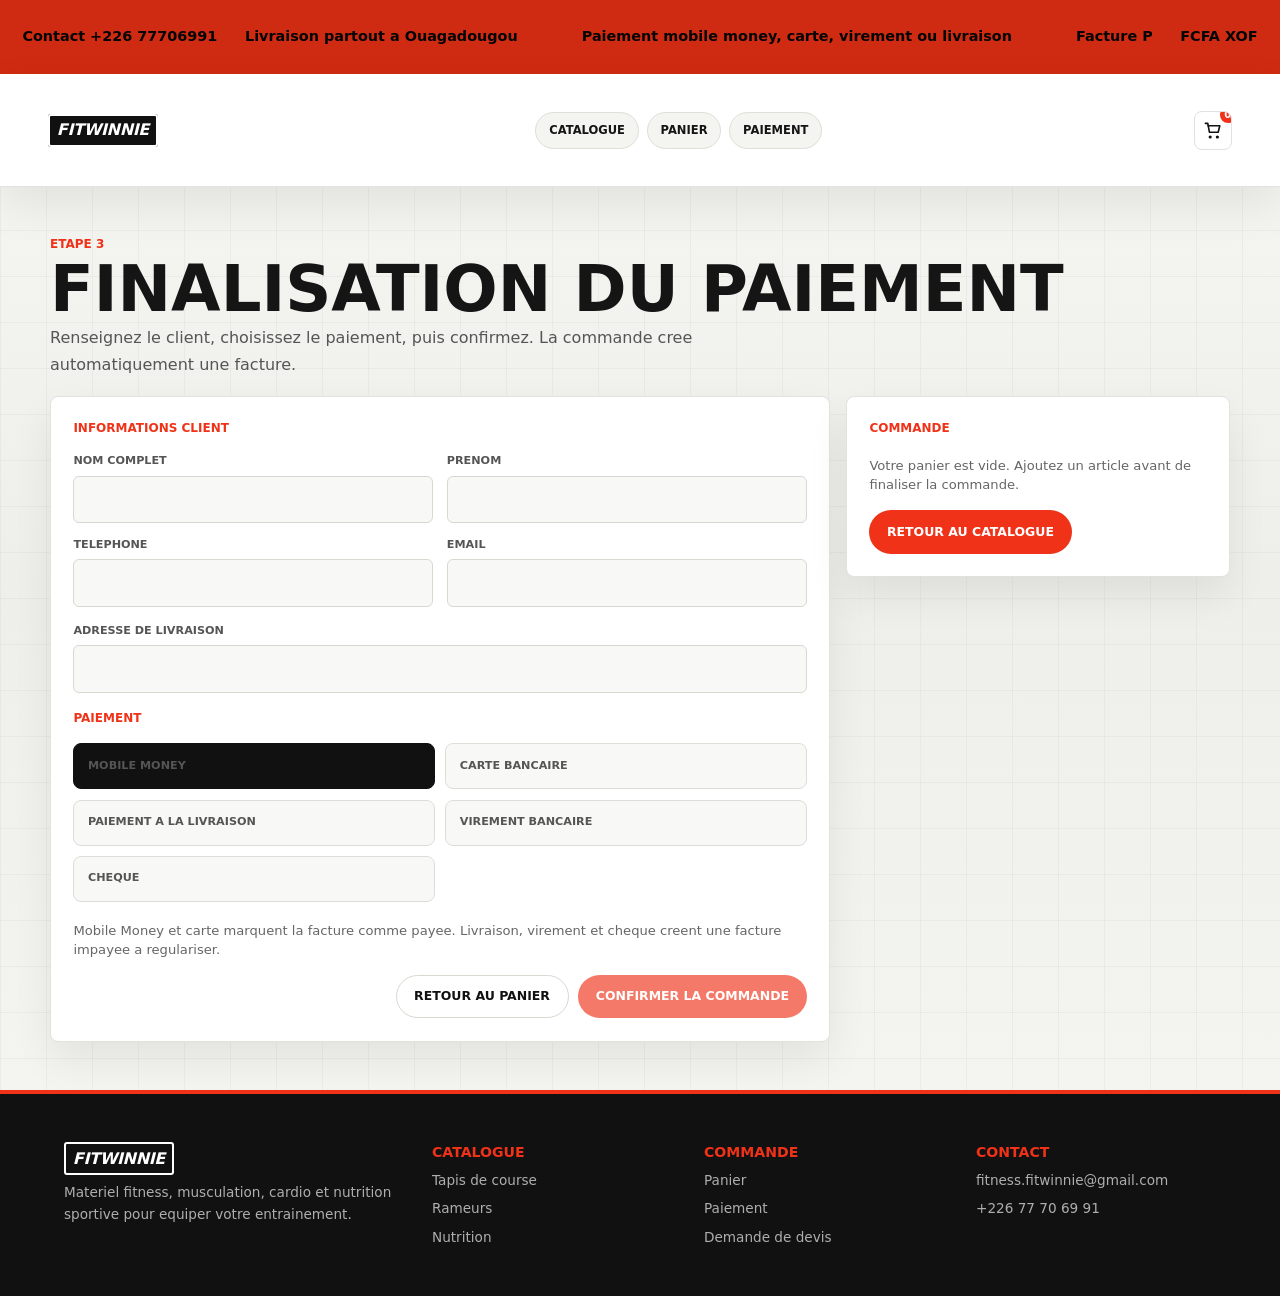
==== commande.html @ dc9798d8 "Add success page for order confirmation in Fitwinnie Store" ====
<!DOCTYPE html>
<html lang="fr">
<head>
    <meta charset="utf-8">
    <meta name="viewport" content="width=device-width, initial-scale=1">
    <meta name="description" content="Paiement Fitwinnie Store.">
    <title>Paiement | Fitwinnie Store</title>
    <link rel="preconnect" href="https://fonts.bunny.net">
    <link href="https://fonts.bunny.net/css?family=instrument-sans:400,500,600,700,800,900" rel="stylesheet">
    <link rel="stylesheet" href="styles.css">
    <link rel="stylesheet" href="static.css">
</head>
<body data-page="checkout">
    <div class="top-announcement">
        <p class="contact-line">Contact +226 77706991</p>
        <div class="marquee" aria-label="Informations boutique">
            <div class="marquee-track">
                <span>Livraison partout a Ouagadougou</span>
                <span>Paiement mobile money, carte, virement ou livraison</span>
                <span>Facture PDF disponible apres commande</span>
                <span>Livraison partout a Ouagadougou</span>
                <span>Paiement mobile money, carte, virement ou livraison</span>
                <span>Facture PDF disponible apres commande</span>
            </div>
        </div>
        <p class="currency-line">FCFA XOF</p>
    </div>

    <header class="shop-header shop-header-compact" data-site-header>
        <a class="brand" href="index.html" aria-label="Accueil Fitwinnie Store">
            <span class="brand-box">Fitwinnie</span>
        </a>

        <nav class="checkout-steps" aria-label="Parcours commande">
            <a href="index.html">Catalogue</a>
            <a href="panier.html">Panier</a>
            <a href="commande.html">Paiement</a>
        </nav>

        <div class="header-actions" aria-label="Actions boutique">
            <a class="cart-link" href="panier.html" aria-label="Panier">
                <svg viewBox="0 0 24 24" aria-hidden="true"><path d="M6 6h15l-2 8H8L6 3H3m6 18a1 1 0 1 0 0-2 1 1 0 0 0 0 2Zm9 0a1 1 0 1 0 0-2 1 1 0 0 0 0 2Z"/></svg>
                <span data-cart-count>0</span>
            </a>
        </div>
    </header>

    <main class="shop-page">
        <section class="shop-flow">
            <div class="flow-heading">
                <span>Etape 3</span>
                <h1>Finalisation du paiement</h1>
                <p>Renseignez le client, choisissez le paiement, puis confirmez. La commande cree automatiquement une facture.</p>
            </div>

            <div class="flow-grid">
                <form class="checkout-form" action="#" data-checkout-form>
                    <div class="checkout-section">
                        <h2>Informations client</h2>
                        <div class="form-grid">
                            <label>
                                <span>Nom complet</span>
                                <input type="text" name="client_nom" autocomplete="name" required>
                            </label>
                            <label>
                                <span>Prenom</span>
                                <input type="text" name="client_prenom" autocomplete="given-name">
                            </label>
                            <label>
                                <span>Telephone</span>
                                <input type="tel" name="client_telephone" autocomplete="tel" required>
                            </label>
                            <label>
                                <span>Email</span>
                                <input type="email" name="client_email" autocomplete="email">
                            </label>
                        </div>

                        <label>
                            <span>Adresse de livraison</span>
                            <input type="text" name="client_adresse" autocomplete="street-address" required>
                        </label>
                    </div>

                    <div class="checkout-section">
                        <h2>Paiement</h2>
                        <div class="payment-options">
                            <label class="payment-option">
                                <input type="radio" name="mode_paiement" value="mobile_money" checked required>
                                <span>Mobile Money</span>
                            </label>
                            <label class="payment-option">
                                <input type="radio" name="mode_paiement" value="carte" required>
                                <span>Carte bancaire</span>
                            </label>
                            <label class="payment-option">
                                <input type="radio" name="mode_paiement" value="especes" required>
                                <span>Paiement a la livraison</span>
                            </label>
                            <label class="payment-option">
                                <input type="radio" name="mode_paiement" value="virement" required>
                                <span>Virement bancaire</span>
                            </label>
                            <label class="payment-option">
                                <input type="radio" name="mode_paiement" value="cheque" required>
                                <span>Cheque</span>
                            </label>
                        </div>
                        <p class="payment-note">Mobile Money et carte marquent la facture comme payee. Livraison, virement et cheque creent une facture impayee a regulariser.</p>
                    </div>

                    <div class="checkout-actions">
                        <a class="button button-muted" href="panier.html">Retour au panier</a>
                        <button class="button button-red" type="submit">Confirmer la commande</button>
                    </div>
                </form>

                <aside class="order-summary" data-checkout-summary></aside>
            </div>
        </section>
    </main>

    <footer class="shop-footer">
        <div>
            <span class="footer-logo">Fitwinnie</span>
            <p>Materiel fitness, musculation, cardio et nutrition sportive pour equiper votre entrainement.</p>
        </div>
        <div>
            <h3>Catalogue</h3>
            <a href="index.html#tapis">Tapis de course</a>
            <a href="index.html#rameurs">Rameurs</a>
            <a href="index.html#nutrition">Nutrition</a>
        </div>
        <div>
            <h3>Commande</h3>
            <a href="panier.html">Panier</a>
            <a href="commande.html">Paiement</a>
            <a href="index.html#reservation">Demande de devis</a>
        </div>
        <div>
            <h3>Contact</h3>
            <p>fitness.fitwinnie@gmail.com</p>
            <p>+226 77 70 69 91</p>
        </div>
    </footer>

    <script src="store.js"></script>
    <script src="script.js"></script>
</body>
</html>
---- static.css ----
.button[disabled],
.button[aria-disabled="true"] {
    cursor: not-allowed;
    opacity: 0.65;
}

.cart-line-actions {
    display: flex;
    justify-content: flex-end;
    gap: 0.5rem;
}

.cart-remove-button {
    color: #ef3218;
    background: transparent;
    border: 0;
    cursor: pointer;
    font-size: 0.72rem;
    font-weight: 900;
    text-transform: uppercase;
}

.checkout-empty {
    display: grid;
    gap: 1rem;
}

@media print {
    .top-announcement,
    .shop-header,
    .shop-footer,
    .success-actions,
    .scroll-progress,
    .site-toast {
        display: none !important;
    }

    body {
        background: #ffffff !important;
    }

    .shop-page {
        width: 100% !important;
        padding: 0 !important;
    }
}
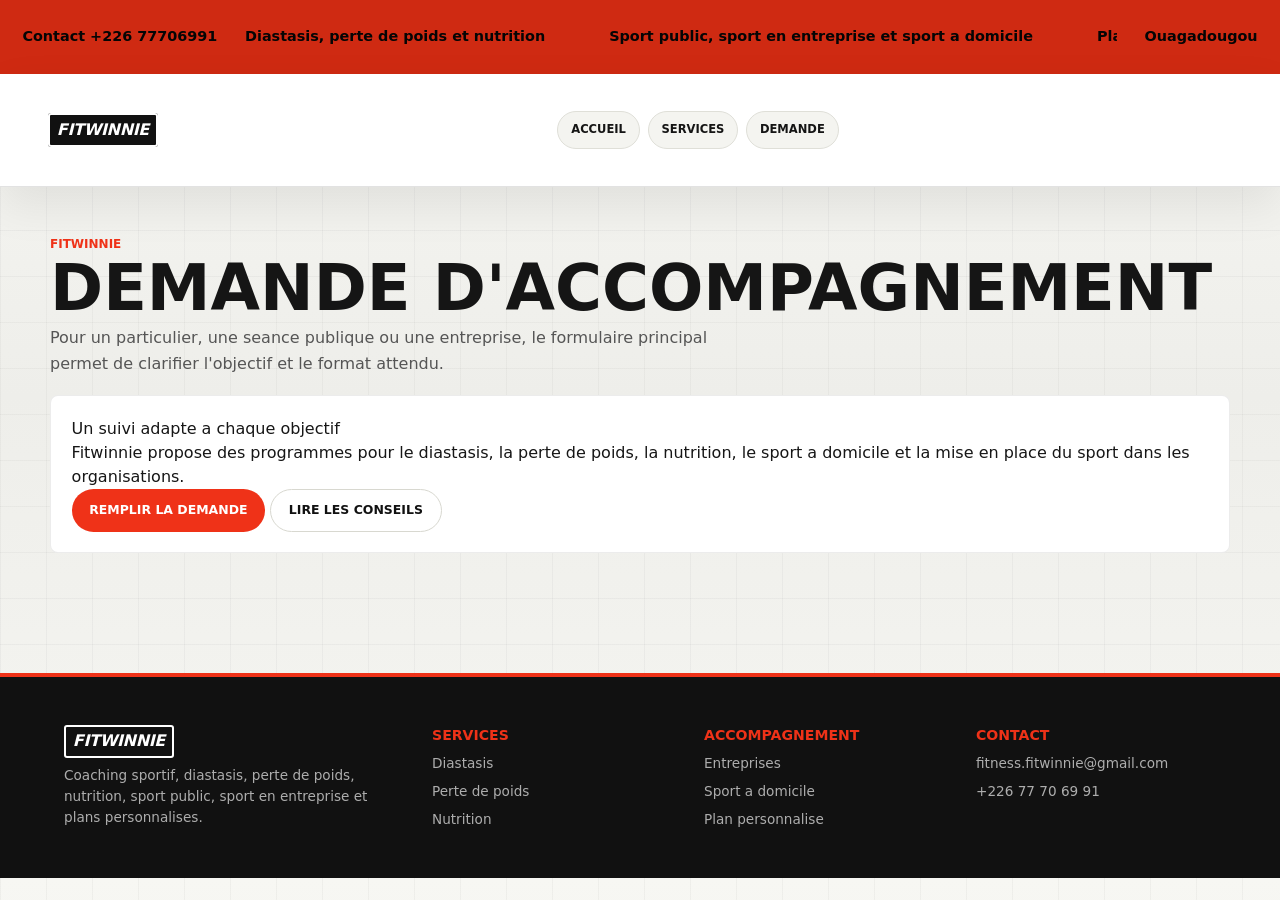
==== commit df946478: "Refactor store.js to transition from product-based to service-based offerings, updating categories, " ====
--- a/commande.html
+++ b/commande.html
@@ -3,119 +3,54 @@
 <head>
     <meta charset="utf-8">
     <meta name="viewport" content="width=device-width, initial-scale=1">
-    <meta name="description" content="Paiement Fitwinnie Store.">
-    <title>Paiement | Fitwinnie Store</title>
+    <meta name="description" content="Demande d'accompagnement sportif Fitwinnie.">
+    <title>Demande | Fitwinnie</title>
     <link rel="preconnect" href="https://fonts.bunny.net">
     <link href="https://fonts.bunny.net/css?family=instrument-sans:400,500,600,700,800,900" rel="stylesheet">
     <link rel="stylesheet" href="styles.css">
     <link rel="stylesheet" href="static.css">
 </head>
-<body data-page="checkout">
+<body data-page="service-request">
     <div class="top-announcement">
         <p class="contact-line">Contact +226 77706991</p>
-        <div class="marquee" aria-label="Informations boutique">
+        <div class="marquee" aria-label="Informations Fitwinnie">
             <div class="marquee-track">
-                <span>Livraison partout a Ouagadougou</span>
-                <span>Paiement mobile money, carte, virement ou livraison</span>
-                <span>Facture PDF disponible apres commande</span>
-                <span>Livraison partout a Ouagadougou</span>
-                <span>Paiement mobile money, carte, virement ou livraison</span>
-                <span>Facture PDF disponible apres commande</span>
+                <span>Diastasis, perte de poids et nutrition</span>
+                <span>Sport public, sport en entreprise et sport a domicile</span>
+                <span>Plans personnalises pour particuliers et organisations</span>
+                <span>Diastasis, perte de poids et nutrition</span>
+                <span>Sport public, sport en entreprise et sport a domicile</span>
+                <span>Plans personnalises pour particuliers et organisations</span>
             </div>
         </div>
-        <p class="currency-line">FCFA XOF</p>
+        <p class="currency-line">Ouagadougou</p>
     </div>
 
     <header class="shop-header shop-header-compact" data-site-header>
-        <a class="brand" href="index.html" aria-label="Accueil Fitwinnie Store">
+        <a class="brand" href="index.html" aria-label="Accueil Fitwinnie">
             <span class="brand-box">Fitwinnie</span>
         </a>
 
-        <nav class="checkout-steps" aria-label="Parcours commande">
-            <a href="index.html">Catalogue</a>
-            <a href="panier.html">Panier</a>
-            <a href="commande.html">Paiement</a>
+        <nav class="checkout-steps" aria-label="Navigation accompagnement">
+            <a href="index.html">Accueil</a>
+            <a href="index.html#categories">Services</a>
+            <a href="index.html#reservation">Demande</a>
         </nav>
-
-        <div class="header-actions" aria-label="Actions boutique">
-            <a class="cart-link" href="panier.html" aria-label="Panier">
-                <svg viewBox="0 0 24 24" aria-hidden="true"><path d="M6 6h15l-2 8H8L6 3H3m6 18a1 1 0 1 0 0-2 1 1 0 0 0 0 2Zm9 0a1 1 0 1 0 0-2 1 1 0 0 0 0 2Z"/></svg>
-                <span data-cart-count>0</span>
-            </a>
-        </div>
     </header>
 
     <main class="shop-page">
         <section class="shop-flow">
             <div class="flow-heading">
-                <span>Etape 3</span>
-                <h1>Finalisation du paiement</h1>
-                <p>Renseignez le client, choisissez le paiement, puis confirmez. La commande cree automatiquement une facture.</p>
+                <span>Fitwinnie</span>
+                <h1>Demande d'accompagnement</h1>
+                <p>Pour un particulier, une seance publique ou une entreprise, le formulaire principal permet de clarifier l'objectif et le format attendu.</p>
             </div>
 
-            <div class="flow-grid">
-                <form class="checkout-form" action="#" data-checkout-form>
-                    <div class="checkout-section">
-                        <h2>Informations client</h2>
-                        <div class="form-grid">
-                            <label>
-                                <span>Nom complet</span>
-                                <input type="text" name="client_nom" autocomplete="name" required>
-                            </label>
-                            <label>
-                                <span>Prenom</span>
-                                <input type="text" name="client_prenom" autocomplete="given-name">
-                            </label>
-                            <label>
-                                <span>Telephone</span>
-                                <input type="tel" name="client_telephone" autocomplete="tel" required>
-                            </label>
-                            <label>
-                                <span>Email</span>
-                                <input type="email" name="client_email" autocomplete="email">
-                            </label>
-                        </div>
-
-                        <label>
-                            <span>Adresse de livraison</span>
-                            <input type="text" name="client_adresse" autocomplete="street-address" required>
-                        </label>
-                    </div>
-
-                    <div class="checkout-section">
-                        <h2>Paiement</h2>
-                        <div class="payment-options">
-                            <label class="payment-option">
-                                <input type="radio" name="mode_paiement" value="mobile_money" checked required>
-                                <span>Mobile Money</span>
-                            </label>
-                            <label class="payment-option">
-                                <input type="radio" name="mode_paiement" value="carte" required>
-                                <span>Carte bancaire</span>
-                            </label>
-                            <label class="payment-option">
-                                <input type="radio" name="mode_paiement" value="especes" required>
-                                <span>Paiement a la livraison</span>
-                            </label>
-                            <label class="payment-option">
-                                <input type="radio" name="mode_paiement" value="virement" required>
-                                <span>Virement bancaire</span>
-                            </label>
-                            <label class="payment-option">
-                                <input type="radio" name="mode_paiement" value="cheque" required>
-                                <span>Cheque</span>
-                            </label>
-                        </div>
-                        <p class="payment-note">Mobile Money et carte marquent la facture comme payee. Livraison, virement et cheque creent une facture impayee a regulariser.</p>
-                    </div>
-
-                    <div class="checkout-actions">
-                        <a class="button button-muted" href="panier.html">Retour au panier</a>
-                        <button class="button button-red" type="submit">Confirmer la commande</button>
-                    </div>
-                </form>
-
-                <aside class="order-summary" data-checkout-summary></aside>
+            <div class="request-panel">
+                <h2>Un suivi adapte a chaque objectif</h2>
+                <p>Fitwinnie propose des programmes pour le diastasis, la perte de poids, la nutrition, le sport a domicile et la mise en place du sport dans les organisations.</p>
+                <a class="button button-red" href="index.html#reservation">Remplir la demande</a>
+                <a class="button button-muted" href="index.html#articles">Lire les conseils</a>
             </div>
         </section>
     </main>
@@ -123,19 +58,19 @@
     <footer class="shop-footer">
         <div>
             <span class="footer-logo">Fitwinnie</span>
-            <p>Materiel fitness, musculation, cardio et nutrition sportive pour equiper votre entrainement.</p>
+            <p>Coaching sportif, diastasis, perte de poids, nutrition, sport public, sport en entreprise et plans personnalises.</p>
         </div>
         <div>
-            <h3>Catalogue</h3>
-            <a href="index.html#tapis">Tapis de course</a>
-            <a href="index.html#rameurs">Rameurs</a>
+            <h3>Services</h3>
+            <a href="index.html#diastasis">Diastasis</a>
+            <a href="index.html#poids">Perte de poids</a>
             <a href="index.html#nutrition">Nutrition</a>
         </div>
         <div>
-            <h3>Commande</h3>
-            <a href="panier.html">Panier</a>
-            <a href="commande.html">Paiement</a>
-            <a href="index.html#reservation">Demande de devis</a>
+            <h3>Accompagnement</h3>
+            <a href="index.html#entreprises">Entreprises</a>
+            <a href="index.html#domicile">Sport a domicile</a>
+            <a href="index.html#reservation">Plan personnalise</a>
         </div>
         <div>
             <h3>Contact</h3>
@@ -143,8 +78,5 @@
             <p>+226 77 70 69 91</p>
         </div>
     </footer>
-
-    <script src="store.js"></script>
-    <script src="script.js"></script>
 </body>
 </html>
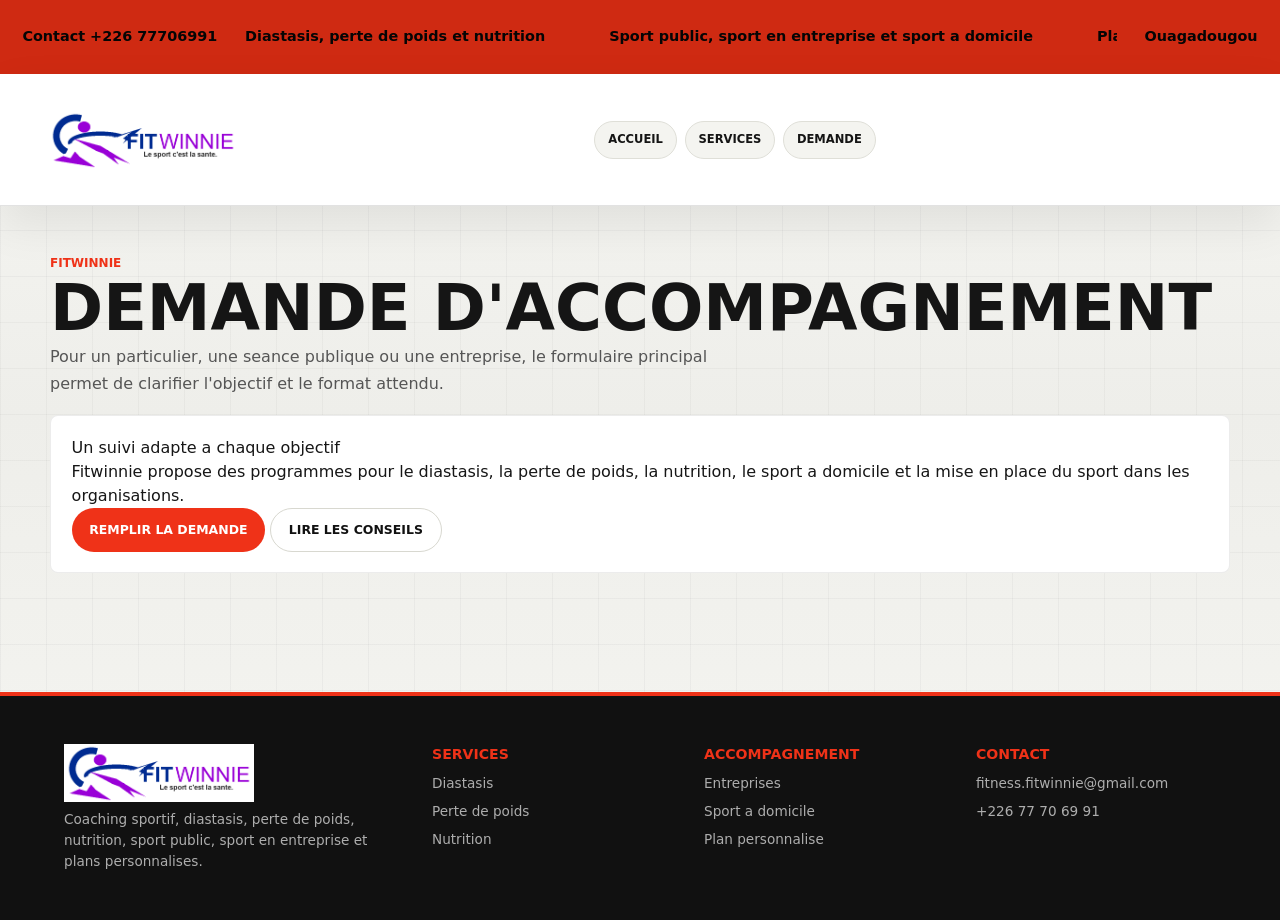
==== commit 856d616a: "logo" ====
--- a/commande.html
+++ b/commande.html
@@ -28,7 +28,7 @@
 
     <header class="shop-header shop-header-compact" data-site-header>
         <a class="brand" href="index.html" aria-label="Accueil Fitwinnie">
-            <span class="brand-box">Fitwinnie</span>
+            <img src="logo.png" alt="Fitwinnie" width="190" onerror="this.replaceWith(document.createTextNode('Fitwinnie'))">
         </a>
 
         <nav class="checkout-steps" aria-label="Navigation accompagnement">
@@ -57,7 +57,7 @@
 
     <footer class="shop-footer">
         <div>
-            <span class="footer-logo">Fitwinnie</span>
+            <img src="logo.png" alt="Fitwinnie" width="190" onerror="this.replaceWith(document.createTextNode('Fitwinnie'))">
             <p>Coaching sportif, diastasis, perte de poids, nutrition, sport public, sport en entreprise et plans personnalises.</p>
         </div>
         <div>
